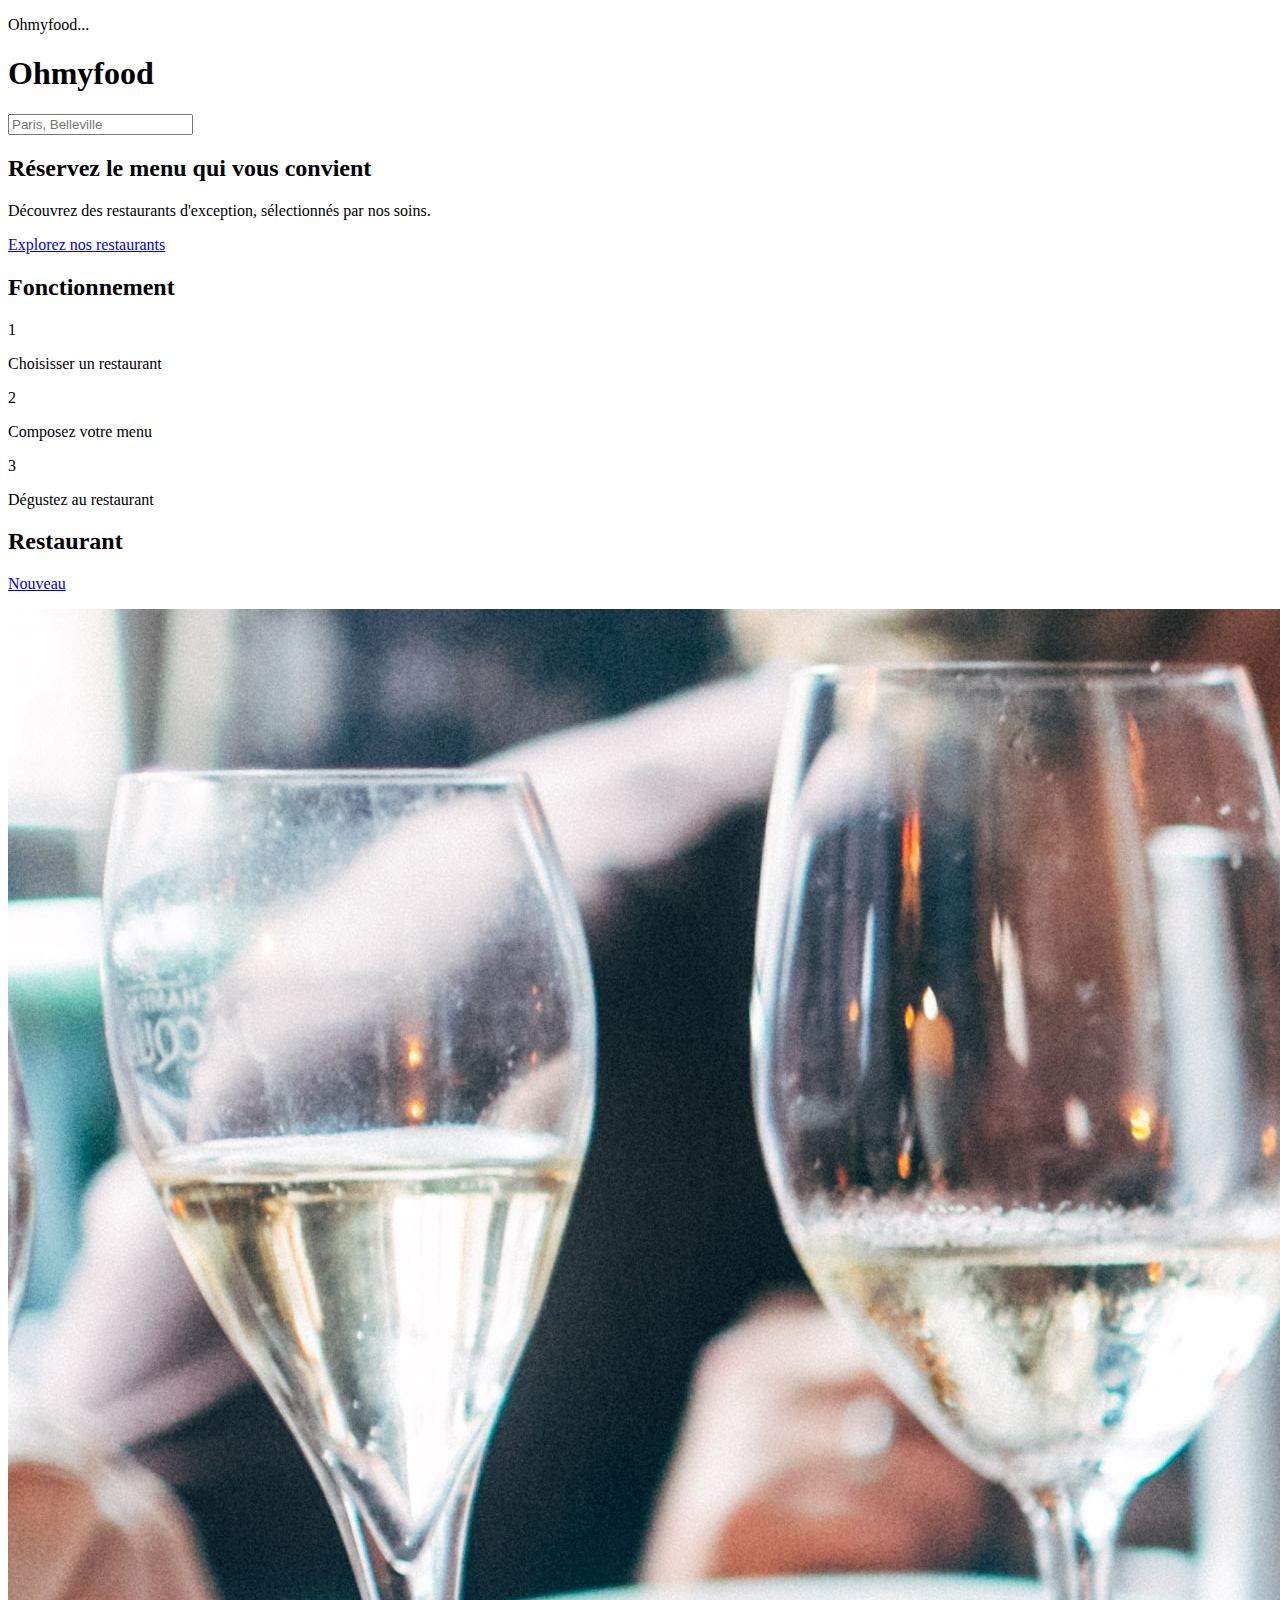
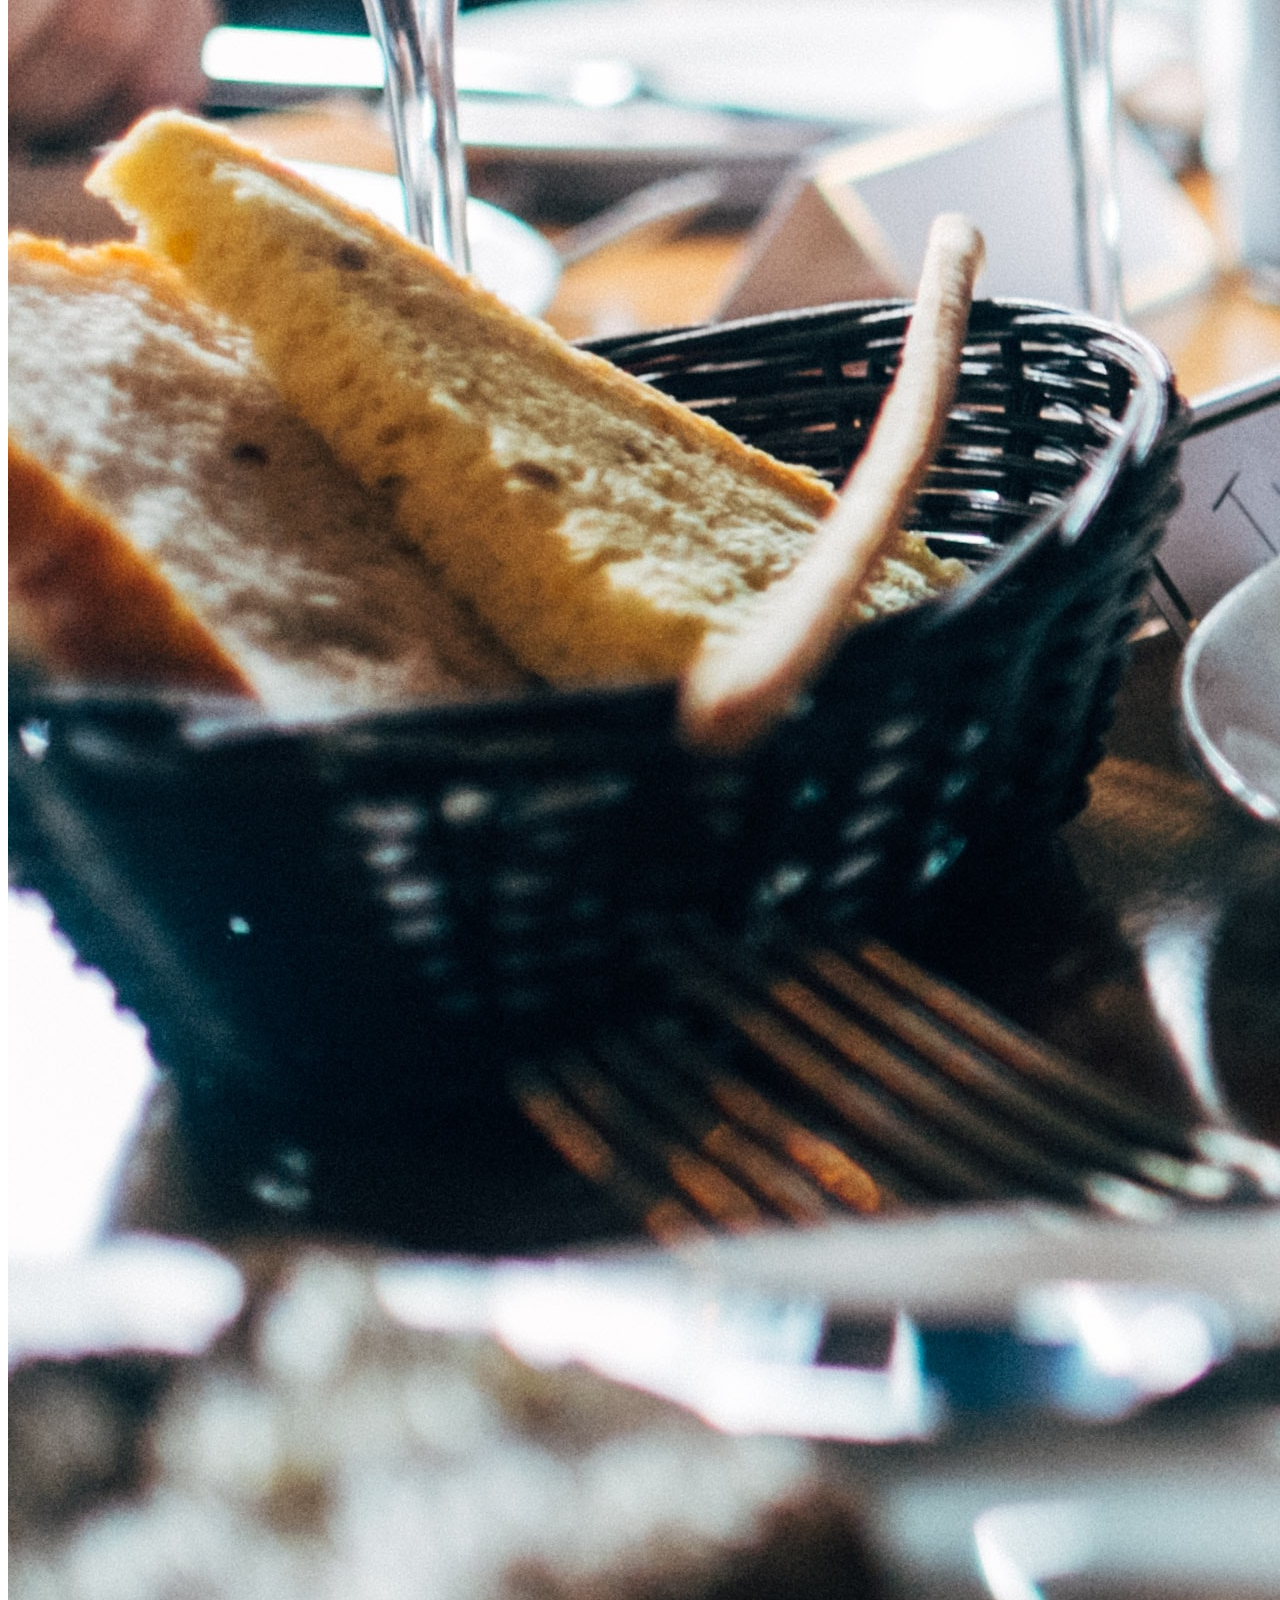
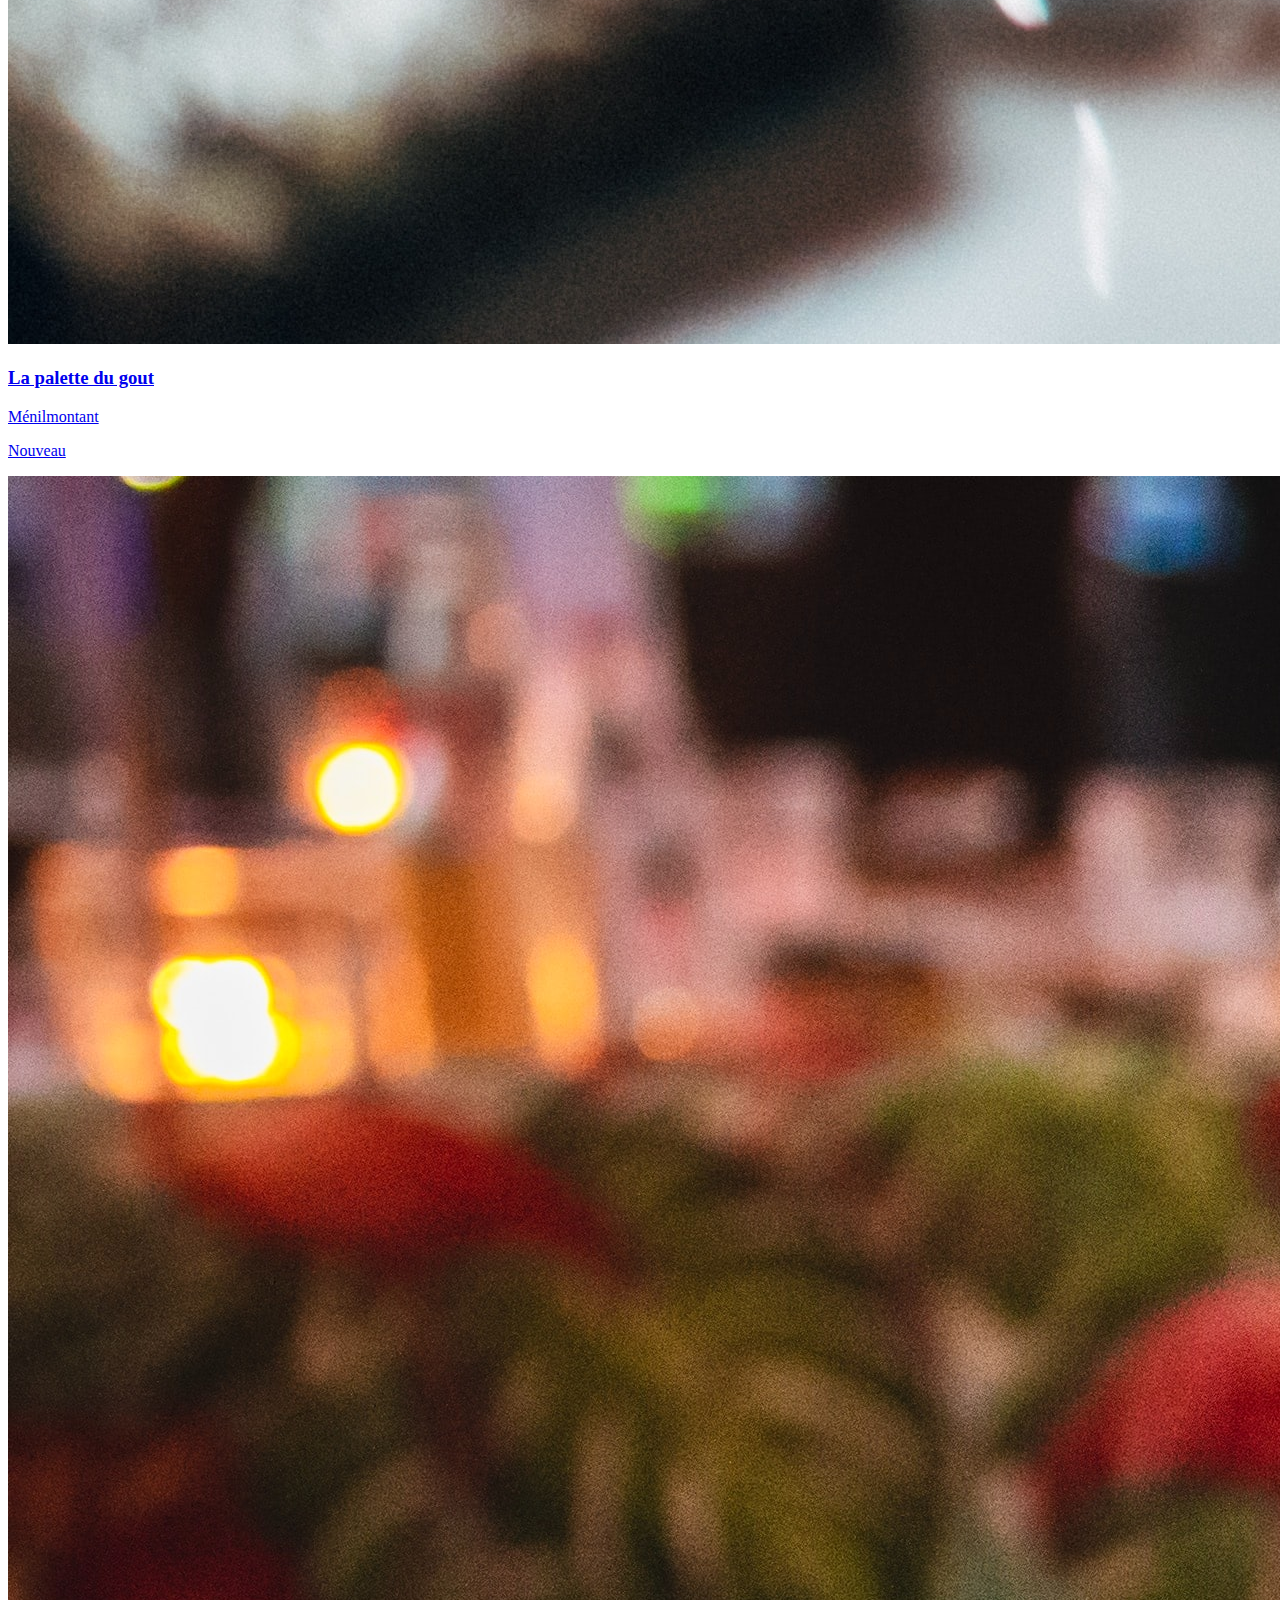
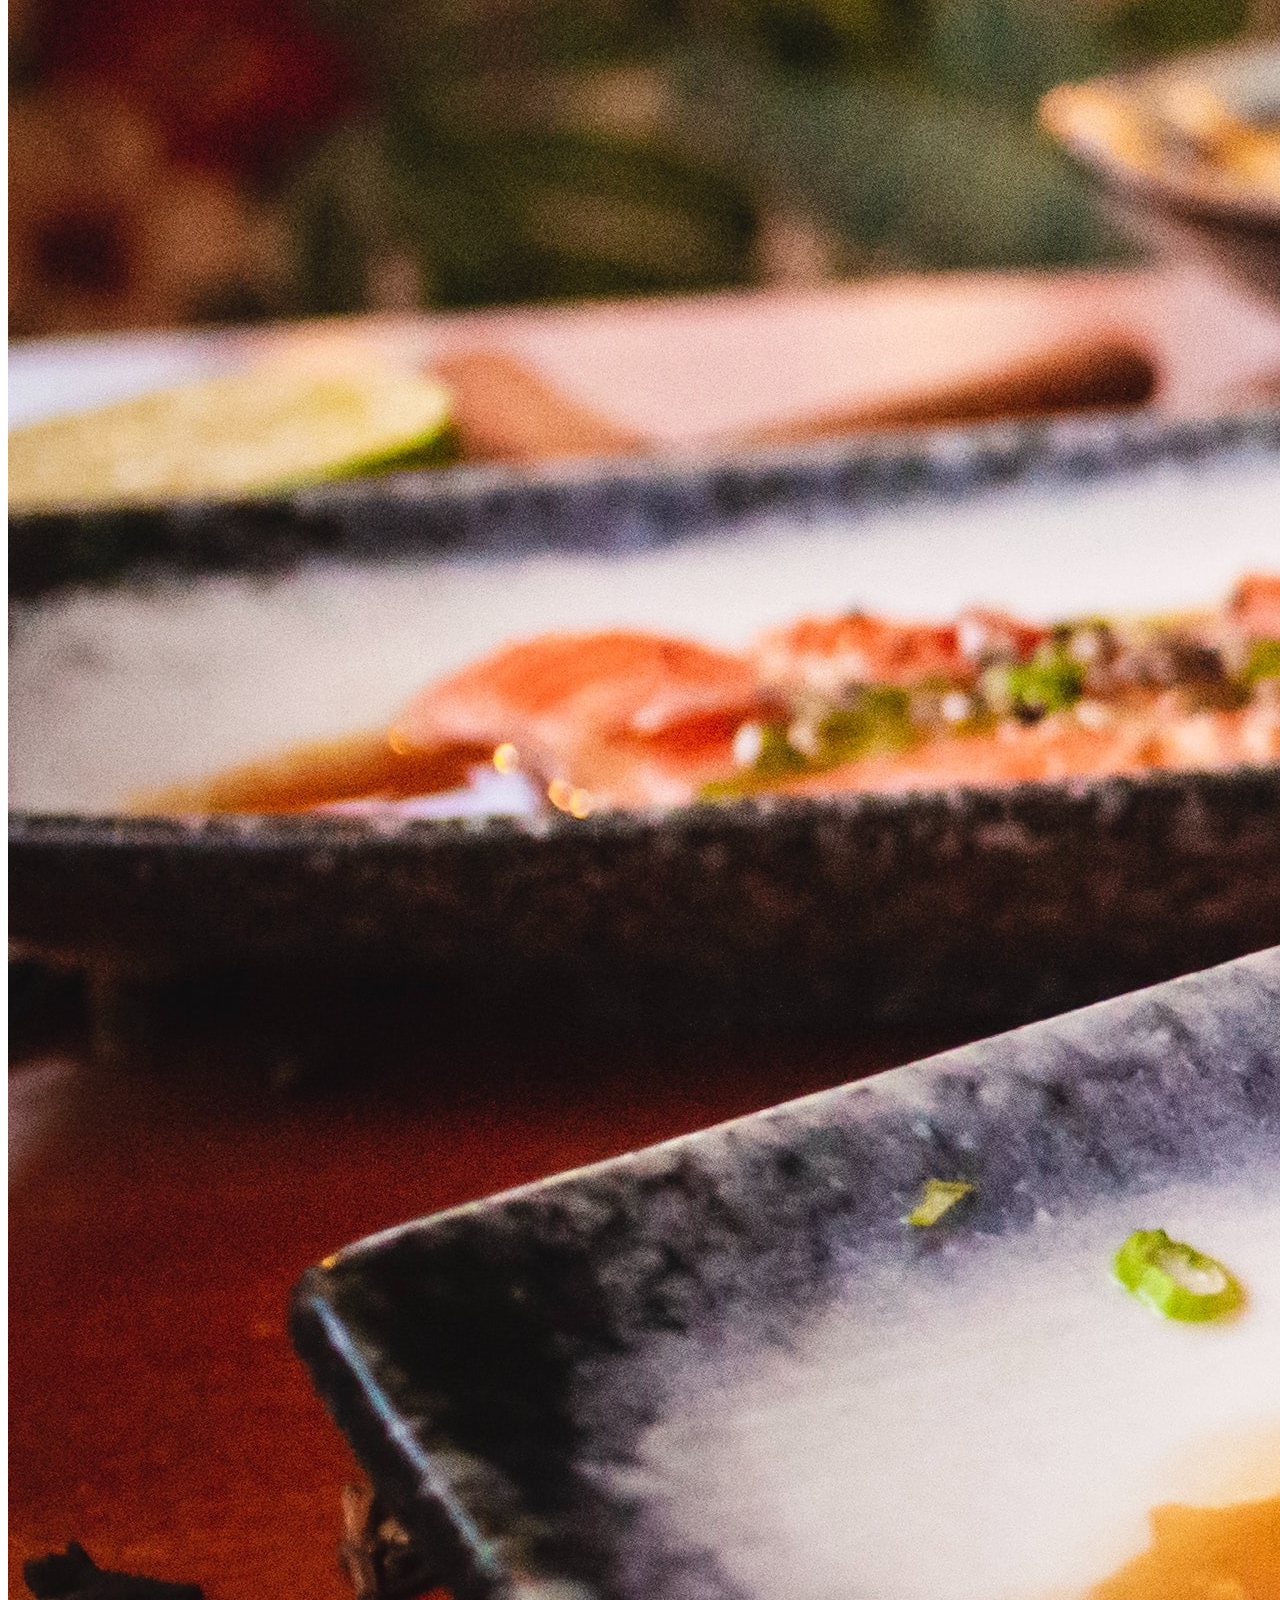
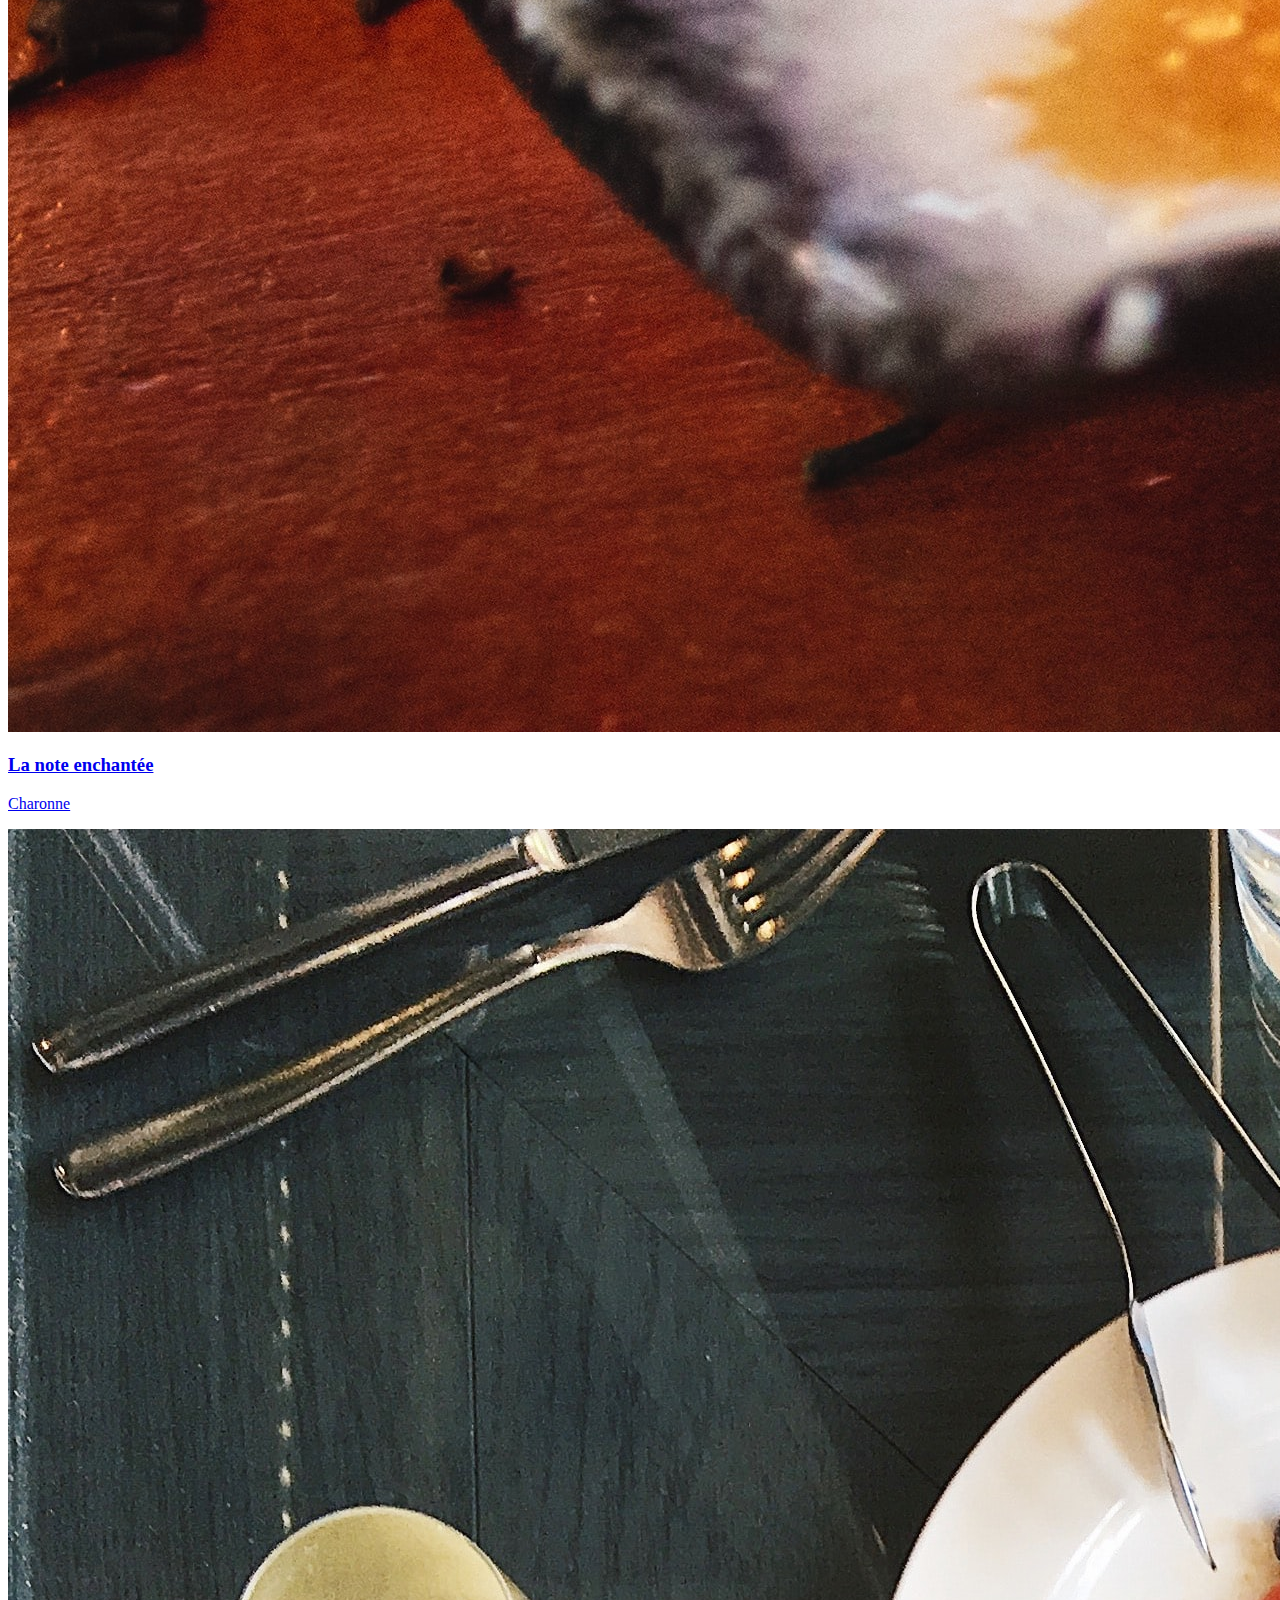
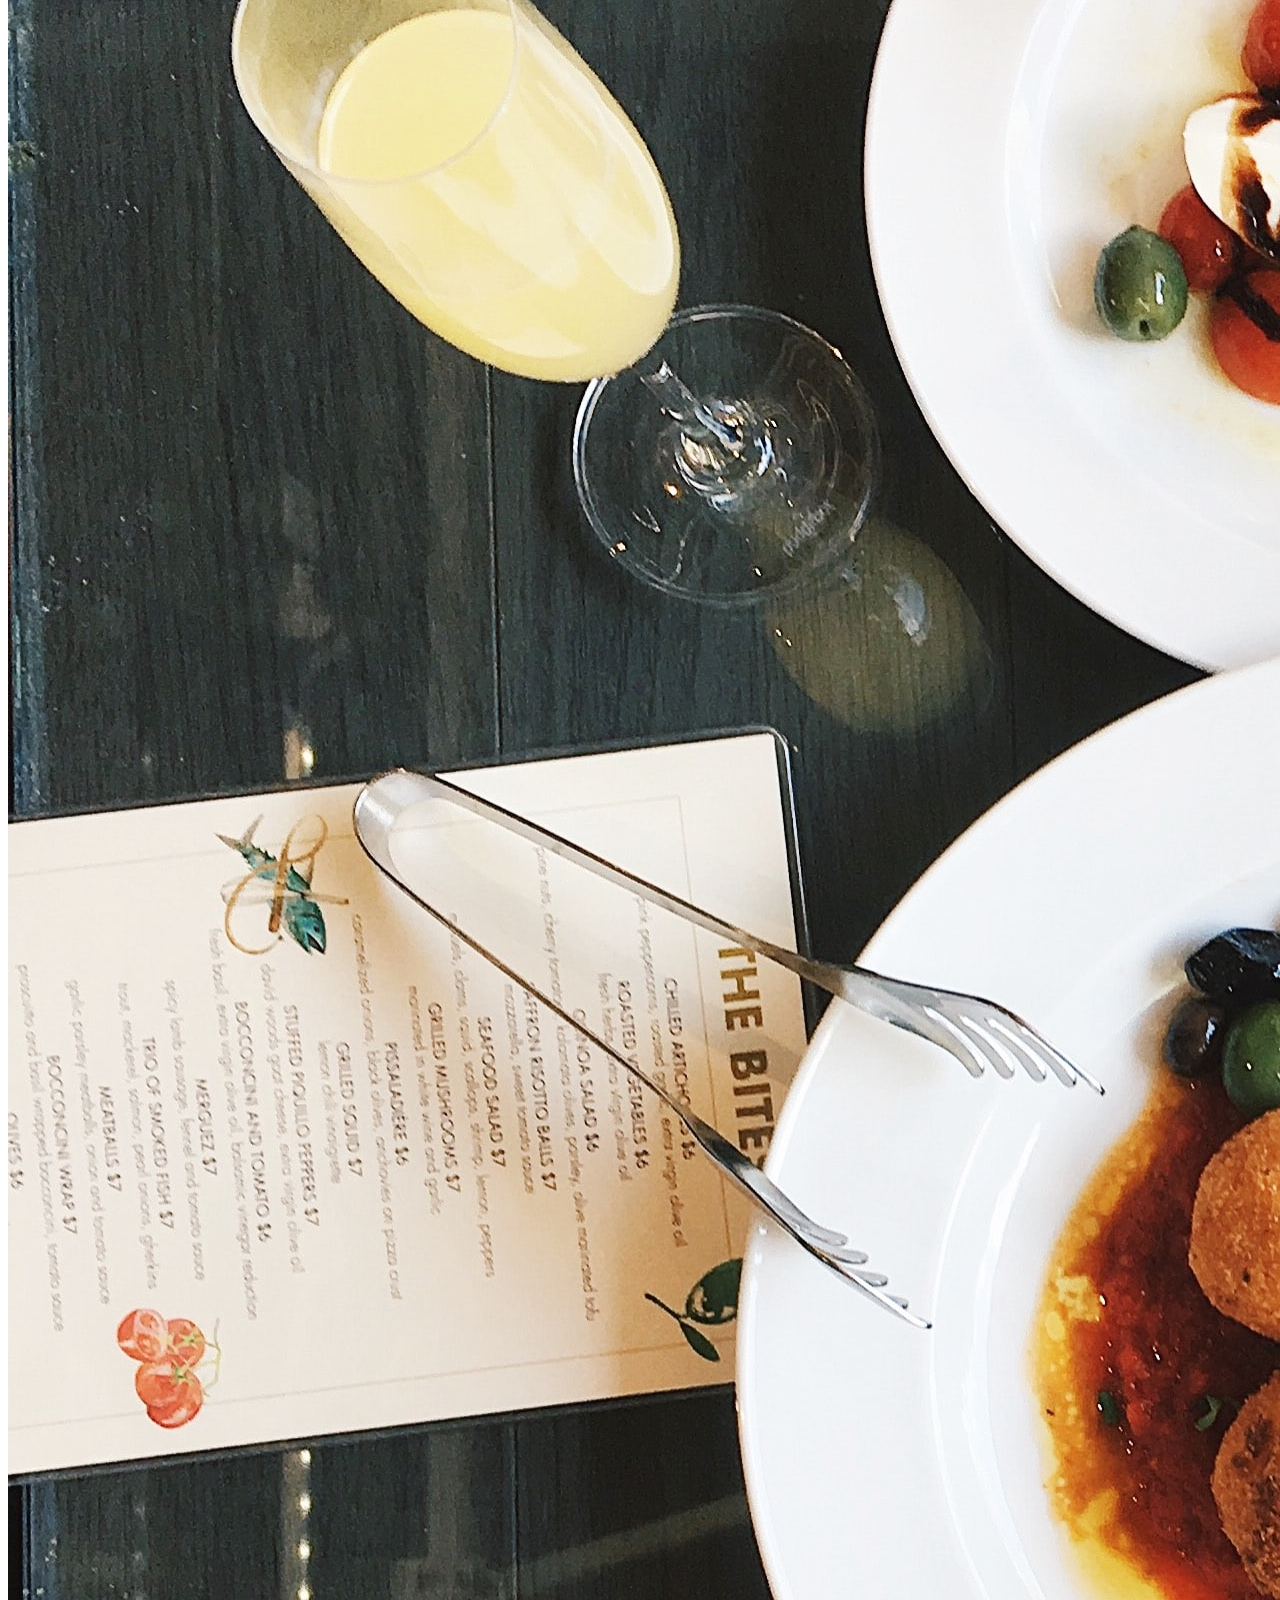
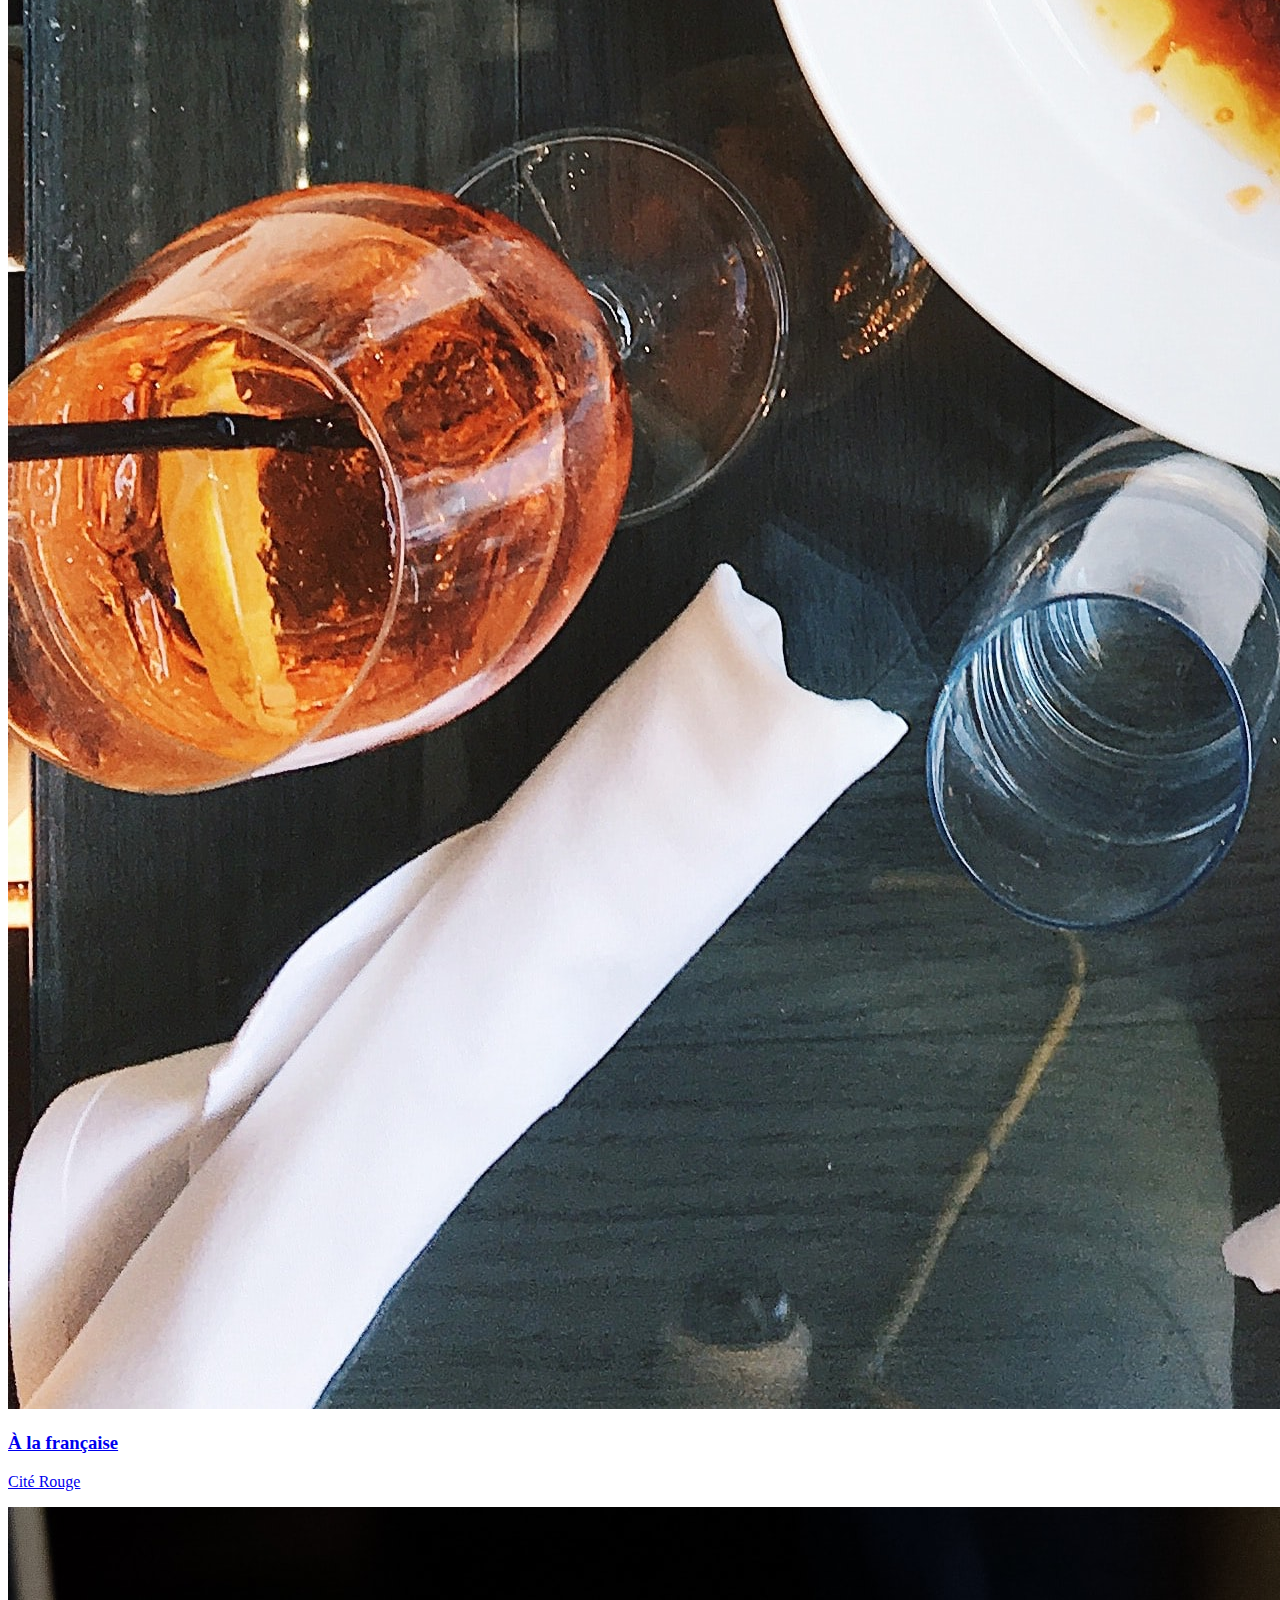
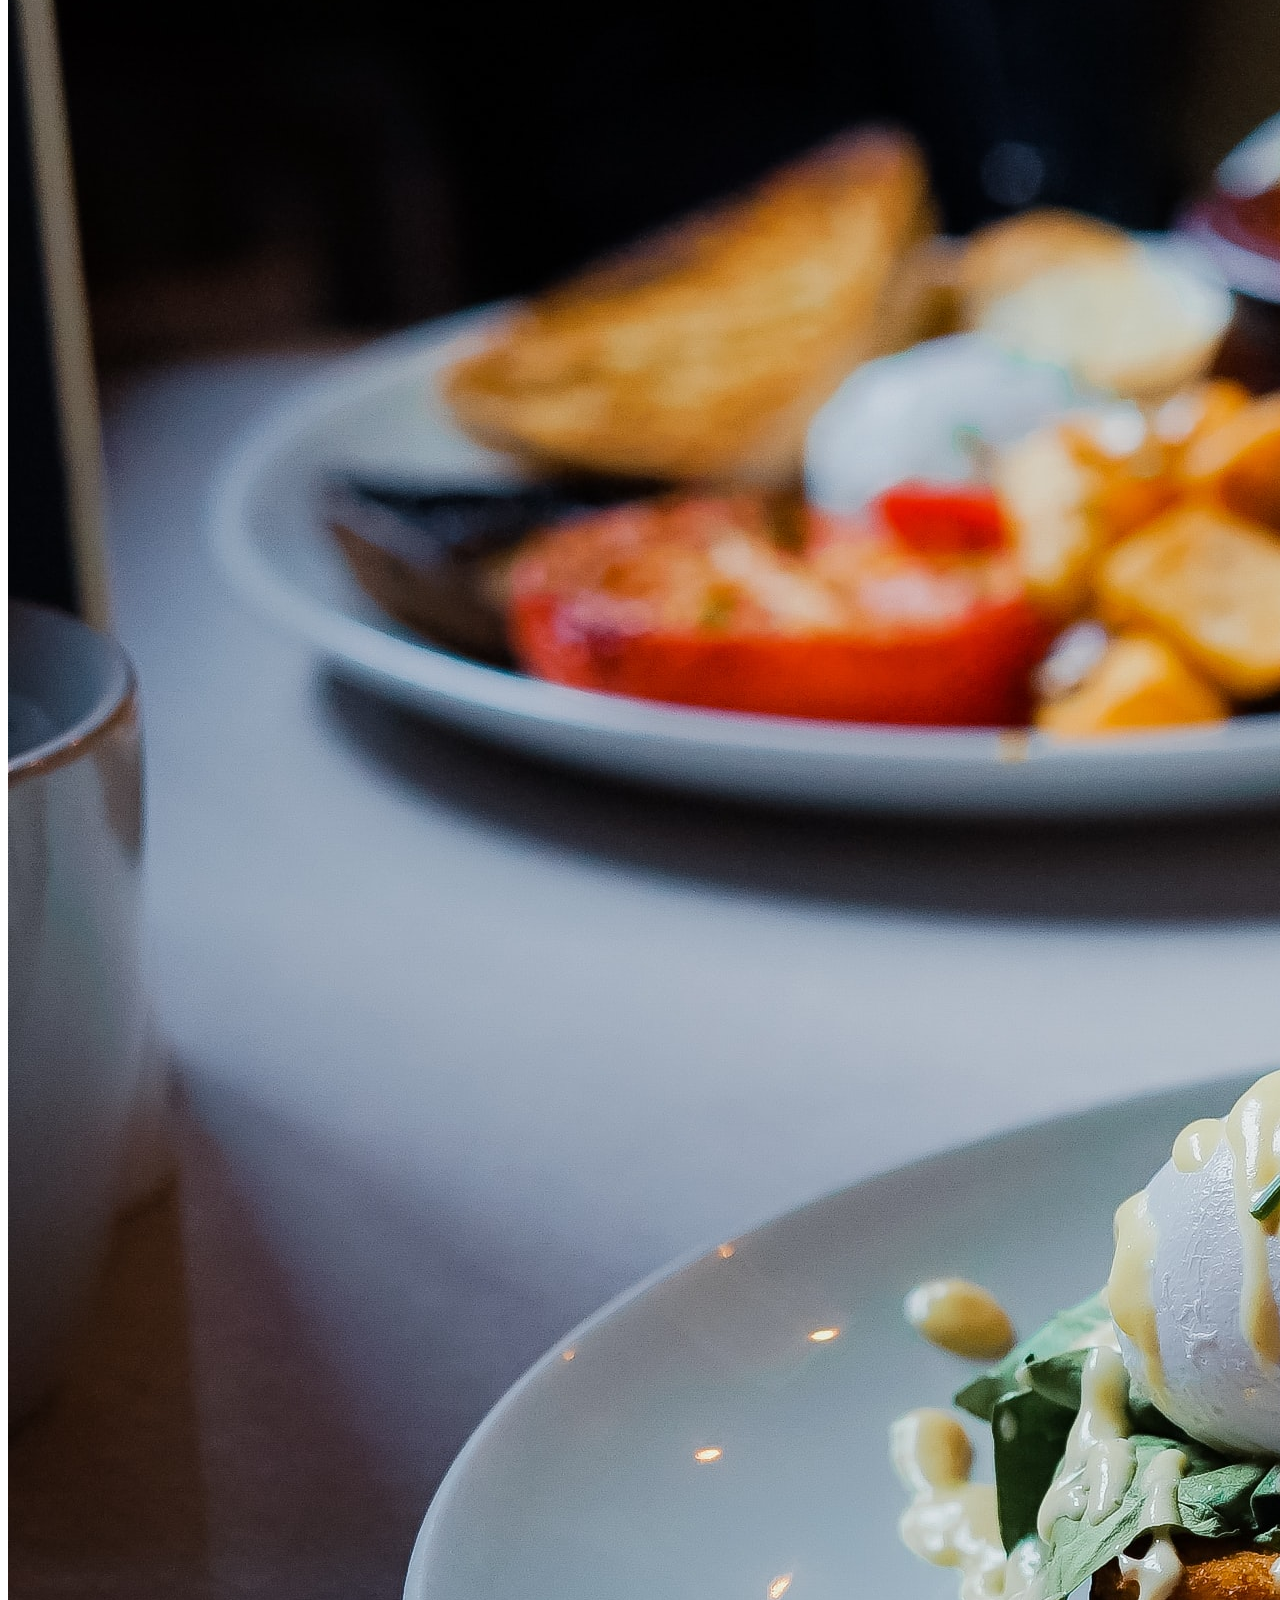
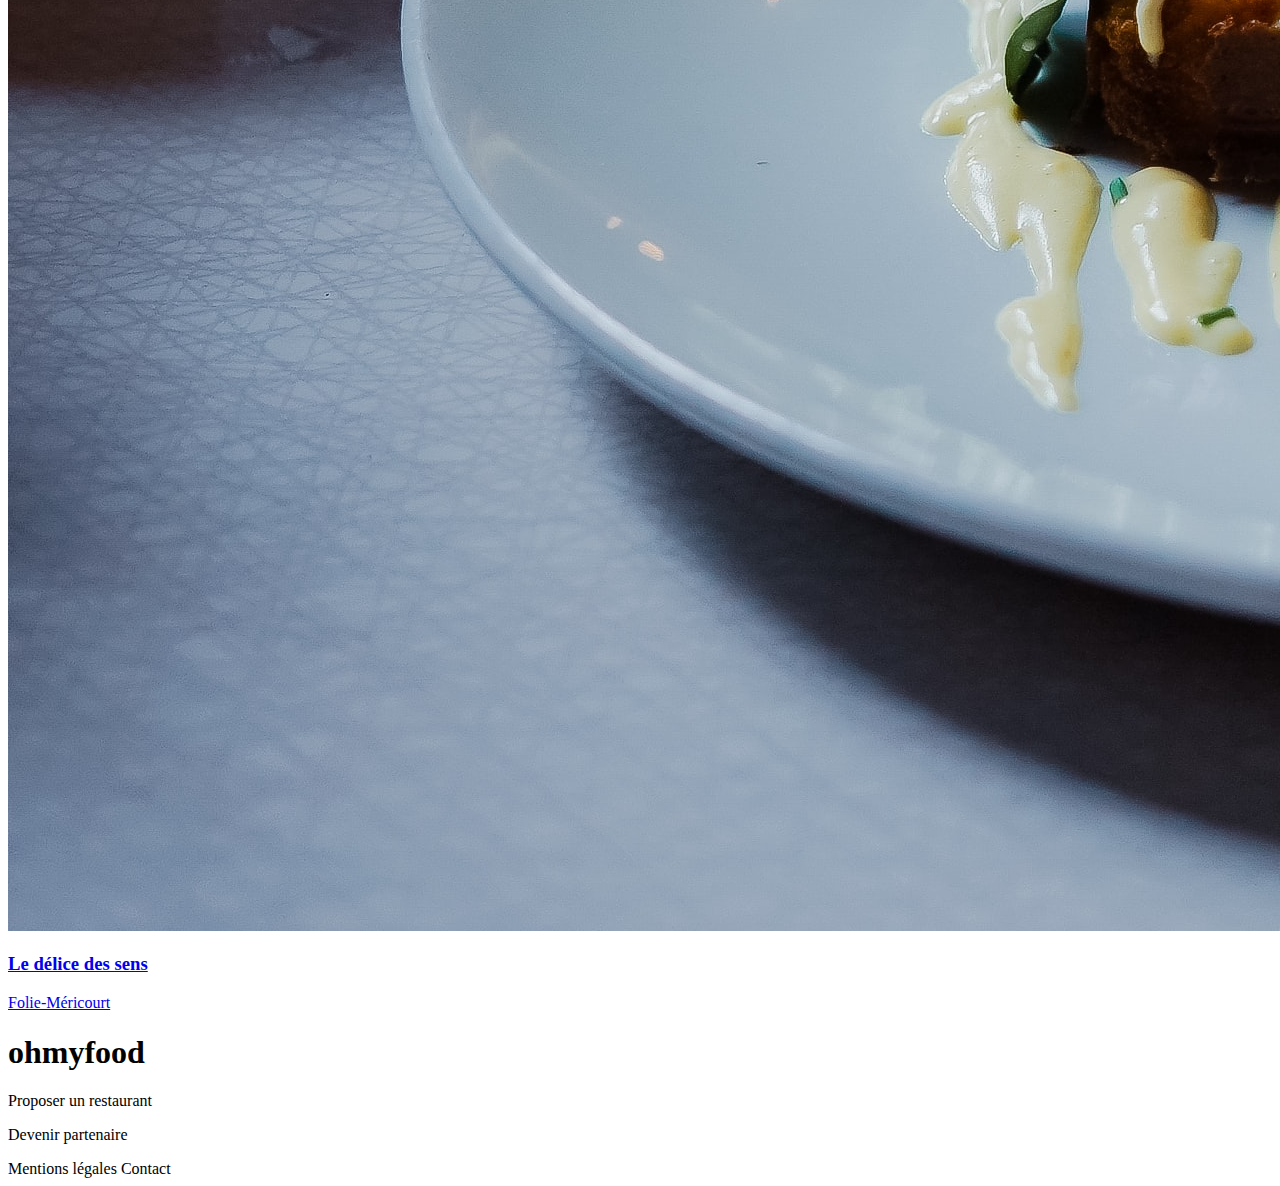
==== index.html @ 69573898 "Add files via upload" ====
<!DOCTYPE html>
<html lang="fr">
<head>
  <meta charset="UTF-8">
  <meta name="viewport" content="width=device-width, initial-scale=1.0">
  <meta name="description" content="Description de votre site web">
  <title>Ohmyfood</title>

  <link href="https://fonts.googleapis.com/css2?family=Roboto:ital,wght@0,100;0,300;0,400;0,500;0,700;0,900;1,100;1,300;1,400;1,500;1,700;1,900&family=Shrikhand&display=swap" rel="stylesheet">
  <link rel="stylesheet" href="https://cdnjs.cloudflare.com/ajax/libs/font-awesome/6.2.1/css/all.min.css" integrity="sha512-MV7K8+y+gLIBoVD59lQIYicR65iaqukzvf/nwasF0nqhPay5w/9lJmVM2hMDcnK1OnMGCdVK+iQrJ7lzPJQd1w==" crossorigin="anonymous" referrerpolicy="no-referrer">
  <link rel="stylesheet" href="style.css">
  
</head>
<body class="">
  <div class="container">
    <div class="ring"></div>
    <div class="ring"></div>
    <div class="ring"></div>
    <p>Ohmyfood...</p>
  </div>
  
  <header class="logo">
    <h1>Ohmyfood</h1>
    <form class="location">
      <i class="fa-solid fa-location-dot"></i>
      <input class="place" type="text" placeholder="Paris, Belleville" >
    </form>
  </header>

  
  

  <main>
    <section class="explorer">
      <h2>Réservez le menu qui vous convient</h2>
      <p>Découvrez des restaurants d'exception, sélectionnés par nos soins.</p>
      <a class="button" href="index.html">Explorez nos restaurants</a>
    </section>

    <section class="fonctionnement">
      <h2>Fonctionnement</h2>
      <div class="cards">
        
        <div class="card">
          <div class="round-icone">
            <p>1</p>
          </div>
          <div class="card-text">
            <i class="fa-solid fa-mobile-screen-button"></i>
            <p>Choisisser un restaurant</p>
          </div>


        </div>

        <div class="card">
          <div class="round-icone">
            <p>2</p>
          </div>
          <div class="card-text">
            <i class="fa-solid fa-list-ul"></i>
            <p>Composez votre menu</p>
          </div>
        </div>

        <div class="card">
          <div class="round-icone">
            <p>3</p>
          </div>
          <div class="card-text">
            <i class="fa-solid fa-store faviolet"></i>
            <p>Dégustez au restaurant</p>
          </div>
        </div>
        
      </div>
    </section>

    <section class="restaurants" id="restaurants">
      <h2>Restaurant</h2>
      <section class="cards">

        <article class="card">

          <a  href="menu1.html">
            <div class="image" >
              <div class="new">
                <p>Nouveau</p>
              </div>
              <img src="images/photo1.jpg" alt="Photo d'une assiette">
            </div>
            <div class="card-content">
              <div class="card-txt">
                <h3 class="card-title"> La palette du gout</h3>
                <p class="card-subtitle">Ménilmontant</p>
              </div>
              <div class="menu-hearts">
                <i class="fa-regular fa-heart empty-hearts"></i>
                <i class="fa-solid fa-heart full-hearts"></i>
              </div>
            </div>
          
          </a>
        </article>

        <article class="card">

          <a href="menu2.html">
            <div class="image">
              <div class="new">
                <p>Nouveau</p>
              </div>
              <img src="images/photo2.jpg" alt="Photo d'une assiette sur une table" >
            </div>
            <div class="card-content">
              <div class="card-txt">
                <h3 class="card-title">La note enchantée</h3>
                <p class="card-subtitle">Charonne</p>
              </div>
              <div class="menu-hearts">
                <i class="fa-regular fa-heart empty-hearts"></i>
                <i class="fa-solid fa-heart full-hearts"></i>
              </div>
            </div>
          
          </a>
        </article>

        <article class="card">

          <a href="menu3.html">
            <div class="image">
              <img src="images/photo3.jpg" alt="Photo d'une assiette sur une table">
            </div>
            <div class="card-content">
              <div class="card-txt">
                  <h3 class="card-title">À la française</h3>
                  <p class="card-subtitle">Cité Rouge</p>
                </div>
                <div class="menu-hearts">
                  <i class="fa-regular fa-heart empty-hearts"></i>
                  <i class="fa-solid fa-heart full-hearts"></i>
                </div>
              </div>
            </div>
          
          </a>
        </article>
      
        <article class="card">

          <a href="menu4.html">
            <div class="image">
              <img src="images/photo4.jpg" alt="Photo d'une assiette sur une table">
            </div>
            <div class="card-content">
              <div class="card-txt">
                <h3 class="card-title">Le délice des sens</h3>
                <p class="card-subtitle">Folie-Méricourt</p>
              </div>
              <div class="menu-hearts">
                <i class="fa-regular fa-heart empty-hearts"></i>
                <i class="fa-solid fa-heart full-hearts"></i>
              </div>
            </div>
    
          </a>
        </article>
      </section>
    </section>

  </main>

  <footer class="footer">
    <h1>ohmyfood</h1>
    <div class="footer-link">
      <a class="footer-row">
        <i class="fa-solid fa-utensils"></i>
        <p>Proposer un restaurant</p>
      </a>
      <a class="footer-row">
        <i class="fa-solid fa-handshake-angle"></i>
        <p>Devenir partenaire</p>
      </a>
      <a>Mentions légales</a>
      <a>Contact</a>
    </div>   
  </footer>

</body>
</html>
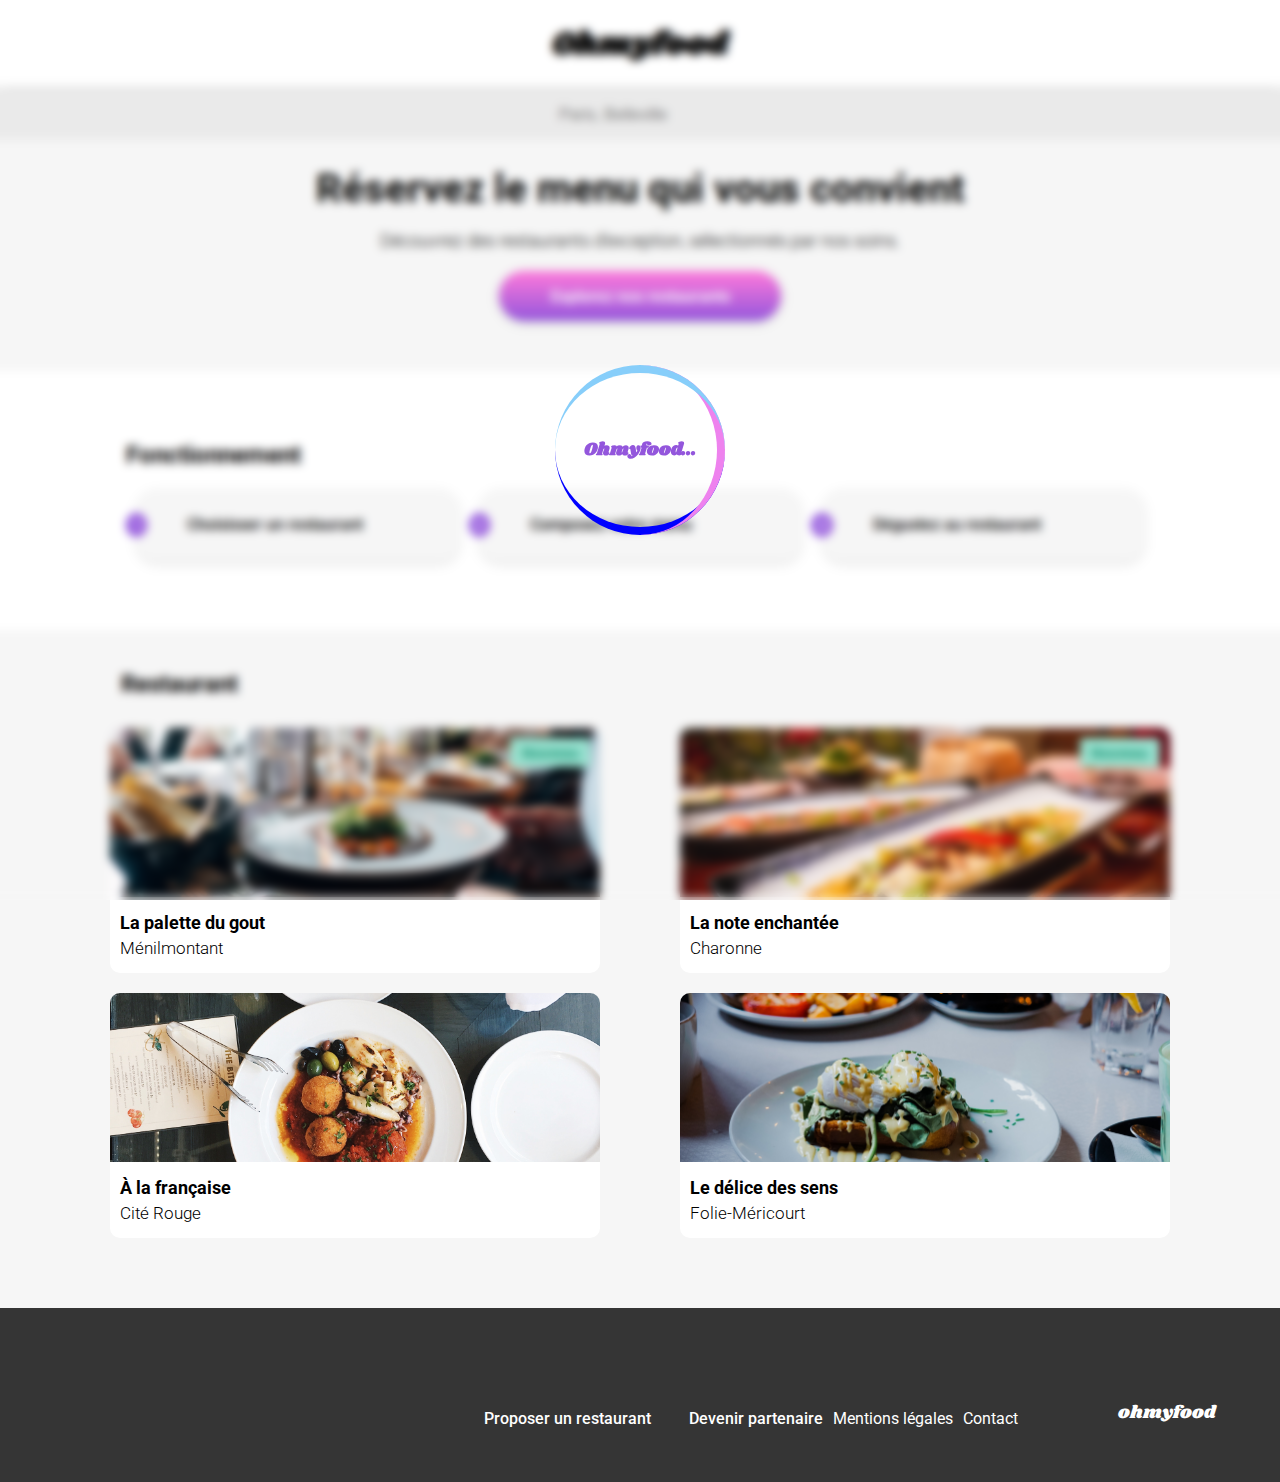
==== commit cbccf7cd: "pink color" ====
--- a/index.html
+++ b/index.html
@@ -78,7 +78,7 @@
 
     <section class="restaurants" id="restaurants">
       <h2>Restaurant</h2>
-      <section class="cards">
+      <div class="cards">
 
         <article class="card">
 
@@ -134,16 +134,14 @@
             </div>
             <div class="card-content">
               <div class="card-txt">
-                  <h3 class="card-title">À la française</h3>
-                  <p class="card-subtitle">Cité Rouge</p>
-                </div>
-                <div class="menu-hearts">
-                  <i class="fa-regular fa-heart empty-hearts"></i>
-                  <i class="fa-solid fa-heart full-hearts"></i>
-                </div>
+                <h3 class="card-title">À la française</h3>
+                <p class="card-subtitle">Cité Rouge</p>
+              </div>
+              <div class="menu-hearts">
+                <i class="fa-regular fa-heart empty-hearts"></i>
+                <i class="fa-solid fa-heart full-hearts"></i>
               </div>
             </div>
-          
           </a>
         </article>
       
@@ -166,7 +164,7 @@
     
           </a>
         </article>
-      </section>
+      </div>
     </section>
 
   </main>
--- a/style.css
+++ b/style.css
@@ -0,0 +1,507 @@
+html {
+  scroll-behavior: smooth;
+}
+
+h1 {
+  font-family: "shrikhand", sans-serif;
+  color: black;
+}
+
+h2,
+h3,
+p,
+a {
+  font-family: "Roboto", sans-serif;
+  box-sizing: border-box;
+}
+
+body {
+  display: flex;
+  flex-direction: column;
+  max-width: 1920px;
+  margin: auto;
+}
+
+.main {
+  margin-top: 0;
+}
+
+a {
+  text-decoration: none;
+  cursor: pointer;
+}
+
+* {
+  box-sizing: border-box;
+}
+
+/*****variables*****/
+/*****loader*****/
+@keyframes rotate1 {
+  0% {
+    transform: rotateX(35deg) rotateY(-45deg) rotateZ(0deg);
+  }
+  100% {
+    transform: rotateX(35deg) rotateY(-45deg) rotateZ(360deg);
+  }
+}
+@keyframes rotate2 {
+  0% {
+    transform: rotateX(50deg) rotateY(10deg) rotateZ(0deg);
+  }
+  100% {
+    transform: rotateX(50deg) rotateY(10deg) rotateZ(360deg);
+  }
+}
+@keyframes rotate3 {
+  0% {
+    transform: rotateX(35deg) rotateY(55deg) rotateZ(0deg);
+  }
+  100% {
+    transform: rotateX(35deg) rotateY(55deg) rotateZ(360deg);
+  }
+}
+@keyframes loadscreen {
+  0% {
+    opacity: 1;
+  }
+  20% {
+    opacity: 0.5;
+  }
+  50% {
+    opacity: 0.4;
+  }
+  75% {
+    opacity: 0.25;
+  }
+  100% {
+    opacity: 0;
+  }
+  100% {
+    visibility: hidden;
+  }
+}
+.container {
+  position: fixed;
+  background: none;
+  display: flex;
+  justify-content: center;
+  align-items: center;
+  top: 0;
+  height: 100%;
+  width: 100%;
+  z-index: 100;
+  animation: loadscreen 1s 4s forwards;
+  backdrop-filter: blur(5px);
+}
+.container .ring {
+  position: absolute;
+  border-radius: 50%;
+  width: 170px;
+  height: 170px;
+  border: 0px solid black;
+}
+.container .ring.ring:nth-child(1) {
+  border-bottom-width: 8px;
+  border-color: blue;
+  animation: rotate1 1.5s linear infinite;
+}
+.container .ring.ring:nth-child(2) {
+  border-right-width: 8px;
+  border-color: violet;
+  animation: rotate2 1.5s linear infinite;
+}
+.container .ring.ring:nth-child(3) {
+  border-top-width: 8px;
+  border-color: lightskyblue;
+  animation: rotate3 1.5s linear infinite;
+}
+.container p {
+  position: absolute;
+  font-weight: 700;
+  font-size: 18px;
+  color: #9356dc;
+  font-family: "shrikhand", sans-serif;
+}
+
+/*****Header*****/
+header {
+  display: flex;
+  flex-direction: column;
+  justify-content: center;
+  align-items: center;
+  max-width: 1920px;
+}
+header .location {
+  display: flex;
+  justify-content: center;
+  align-items: center;
+  height: 50px;
+  width: 100%;
+  background-color: #eaeaea;
+  box-shadow: 0px 2px 8px 0px rgba(0, 0, 0, 0.5);
+  gap: 15px;
+  padding-left: 30px;
+}
+header .location .place {
+  border: 0px;
+  background-color: #eaeaea;
+  font-size: 16px;
+}
+
+/****Explore*****/
+.explorer {
+  width: 100%;
+  display: flex;
+  flex-direction: column;
+  justify-content: center;
+  align-items: center;
+  text-align: center;
+  background-color: #f6f6f6;
+}
+.explorer h2 {
+  margin-top: 0;
+  margin-bottom: 0;
+  padding-top: 5%;
+  font-weight: 700;
+  font-size: 24px;
+  width: 60%;
+}
+.explorer p {
+  font-weight: 300;
+  font-size: 18px;
+  margin-bottom: 20px;
+  width: 85%;
+}
+.explorer .button {
+  margin: auto;
+  width: 60%;
+  height: 50px;
+  font-weight: 500;
+  background: linear-gradient(to bottom, #FF79DA, #9356DC);
+  font-size: 16px;
+  border-radius: 30px;
+  border: solid 0px;
+  box-shadow: 0px 2px 10px 0px rgba(0, 0, 0, 0.15);
+  margin-bottom: 50px;
+  transition: all 400ms;
+  color: white;
+  display: flex;
+  justify-content: center;
+  align-items: center;
+}
+.explorer .button:hover {
+  opacity: 0.85;
+  box-shadow: 0px 2px 20px 0px rgba(0, 0, 0, 0.15);
+}
+
+/******fonctionnement******/
+.fonctionnement {
+  padding-bottom: 50px;
+  display: flex;
+  flex-direction: column;
+  text-align: left;
+  gap: 20px;
+  padding: 20px;
+  width: 98%;
+}
+.fonctionnement h2 {
+  margin-top: 40px;
+  margin-bottom: 0px;
+  margin-left: 10px;
+}
+.fonctionnement .cards {
+  display: flex;
+  flex-direction: column;
+  gap: 20px;
+  width: 100%;
+}
+.fonctionnement .cards p {
+  font-weight: 500;
+  font-size: 16px;
+}
+.fonctionnement .cards .card {
+  display: flex;
+  flex-direction: row;
+  align-items: center;
+  align-self: center;
+  width: 100%;
+  z-index: 0;
+}
+.fonctionnement .cards .card-text {
+  box-sizing: content-box;
+  display: flex;
+  flex-direction: row;
+  align-items: center;
+  gap: 20px;
+  box-shadow: 0px 4px 10px 0px rgba(0, 0, 0, 0.1);
+  border-radius: 20px;
+  width: 95%;
+  padding-left: 30px;
+  background-color: #f6f6f6;
+  padding-top: 10px;
+  padding-bottom: 10px;
+}
+.fonctionnement .cards .round-icone {
+  position: relative;
+  left: 10px;
+  display: flex;
+  align-items: center;
+  justify-content: center;
+  width: 24px;
+  height: 24px;
+  background-color: #9356dc;
+  color: white;
+  border-radius: 50%;
+  border: solid 0px #D9D9D9;
+  text-align: center;
+  line-height: 40px;
+}
+.fonctionnement .cards .round-icone p {
+  font-size: 14.18px;
+}
+.fonctionnement .fa-list-ul,
+.fonctionnement .fa-mobile-screen-button,
+.fonctionnement .fa-store {
+  color: grey;
+}
+.fonctionnement .fa-list-ul:hover,
+.fonctionnement .fa-mobile-screen-button:hover,
+.fonctionnement .fa-store:hover {
+  color: #9356dc;
+}
+
+/****restaurants*****/
+.restaurants {
+  display: flex;
+  flex-direction: column;
+  text-align: left;
+  gap: 20px;
+  background-color: #f6f6f6;
+  padding-bottom: 70px;
+}
+.restaurants h2 {
+  margin-top: 50px;
+  padding-bottom: 20px;
+  margin-left: 5%;
+}
+.restaurants .cards {
+  width: 100%;
+  margin-top: -40px;
+  justify-content: center;
+  align-items: center;
+  display: flex;
+  flex-direction: column;
+  gap: 20px;
+}
+.restaurants .cards .card {
+  position: relative;
+  display: flex;
+  justify-content: center;
+  width: 90%;
+  align-items: center;
+  flex-direction: column;
+}
+.restaurants .cards .card a {
+  width: 100%;
+}
+.restaurants .cards .card a .image {
+  position: relative;
+  width: 100%;
+  height: 100%;
+  max-height: 180px;
+  overflow: hidden;
+}
+.restaurants .cards .card a .image .new {
+  display: flex;
+  position: absolute;
+  top: 10px;
+  right: 10px;
+  justify-content: center;
+  align-items: center;
+  background-color: #99e2d0;
+  width: 18%;
+  max-width: 80px;
+  height: 29px;
+  border: none;
+  border-radius: 3px;
+  box-shadow: 0px 2px 10px 0px rgba(0, 0, 0, 0.15);
+}
+.restaurants .cards .card a .image .new p {
+  color: #008766;
+  font-size: 14px;
+  font-weight: 500;
+}
+.restaurants .cards .card a .image img {
+  object-fit: cover;
+  width: 100%;
+  height: 170px;
+  border-top-right-radius: 10px;
+  border-top-left-radius: 10px;
+  object-position: center;
+  margin-bottom: -5px;
+}
+.restaurants .cards .card-content {
+  width: 100%;
+  display: flex;
+  align-items: center;
+  justify-content: space-between;
+  background-color: #ffffff;
+  border-bottom-right-radius: 10px;
+  border-bottom-left-radius: 10px;
+  padding-left: 10px;
+  padding-right: 15px;
+}
+.restaurants .cards .card-content .card-txt {
+  display: flex;
+  flex-direction: column;
+  gap: 5px;
+  color: black;
+  padding-top: 15px;
+  padding-bottom: 15px;
+}
+.restaurants .cards .card-content .card-txt .card-title {
+  margin: 0;
+  font-size: 18px;
+}
+.restaurants .cards .card-content .card-txt .card-subtitle {
+  margin: 0;
+  font-size: 17px;
+  font-weight: 300;
+}
+.restaurants .cards .card-content .menu-hearts {
+  display: flex;
+  justify-content: flex-end;
+}
+.restaurants .cards .card-content .menu-hearts .empty-hearts > div {
+  margin-right: 50px;
+}
+.restaurants .cards .card-content .menu-hearts .fa-heart {
+  position: relative;
+  line-height: 3;
+  color: black;
+  font-size: 30px;
+}
+.restaurants .cards .card-content .menu-hearts .full-hearts {
+  position: absolute;
+  opacity: 0;
+  transition-property: all;
+  transition-duration: 2s;
+}
+.restaurants .cards .card-content .menu-hearts .full-hearts:hover {
+  opacity: 1;
+  color: transparent;
+  background-image: linear-gradient(#FF79DA, #9356DC);
+  background-clip: text;
+}
+
+/*******Footer******/
+footer {
+  width: 100%;
+  padding-bottom: 5%;
+  padding-left: 5%;
+  padding-right: 5%;
+  display: flex;
+  flex-direction: column;
+  gap: 5px;
+  background: #353535;
+}
+footer h1 {
+  color: white;
+  font-size: 18px;
+  font-weight: 400;
+  padding-top: 10px;
+}
+footer .footer-link {
+  display: flex;
+  flex-direction: column;
+  gap: 10px;
+}
+footer .footer-row {
+  display: flex;
+  flex-direction: row;
+  align-items: center;
+  gap: 15px;
+}
+footer .footer-row i {
+  width: 13px;
+}
+footer .footer-row p {
+  font-weight: 500;
+}
+footer a,
+footer p {
+  font-size: 16px;
+  font-weight: 400;
+  color: white;
+  margin: 0;
+}
+
+/*****DESKTOP*****/
+@media (min-width: 1024px) {
+  /***************Explorer***************/
+  .explorer h2 {
+    font-size: 40px;
+    padding-top: 2%;
+  }
+  .explorer .button {
+    max-width: 22%;
+  }
+  main button {
+    max-width: 220px;
+    margin-top: 0;
+    margin-bottom: 30px;
+  }
+  /******************fonctionnement*************/
+  .fonctionnement {
+    width: 85%;
+    margin: auto;
+    margin-top: 10px;
+    margin-bottom: 50px;
+    padding: 20px;
+  }
+  .fonctionnement .cards {
+    flex-direction: row;
+    gap: 0px;
+    padding-right: 20px;
+  }
+  /******************** restaurants ****************/
+  .restaurants h2 {
+    width: 85%;
+    margin: auto;
+    margin-top: 40px;
+    margin-bottom: 50px;
+    padding-left: 25px;
+  }
+  .restaurants .cards {
+    width: 85%;
+    margin: auto;
+    flex-direction: row;
+    flex-wrap: wrap;
+    gap: 80px;
+  }
+  .restaurants .cards .card {
+    width: 45%;
+    margin-top: -60px;
+  }
+  .restaurants .cards .card .image .img {
+    object-position: 50% 80%;
+  }
+  footer {
+    flex-direction: row-reverse;
+    align-items: center;
+    gap: 100px;
+    height: 114px;
+    padding-top: 110px;
+  }
+  footer h1 {
+    padding-bottom: 20px;
+  }
+  footer .footer-link {
+    flex-direction: row;
+    align-items: center;
+  }
+  footer .footer-row .space-footer {
+    margin-right: 40px;
+  }
+}/*# sourceMappingURL=style.css.map */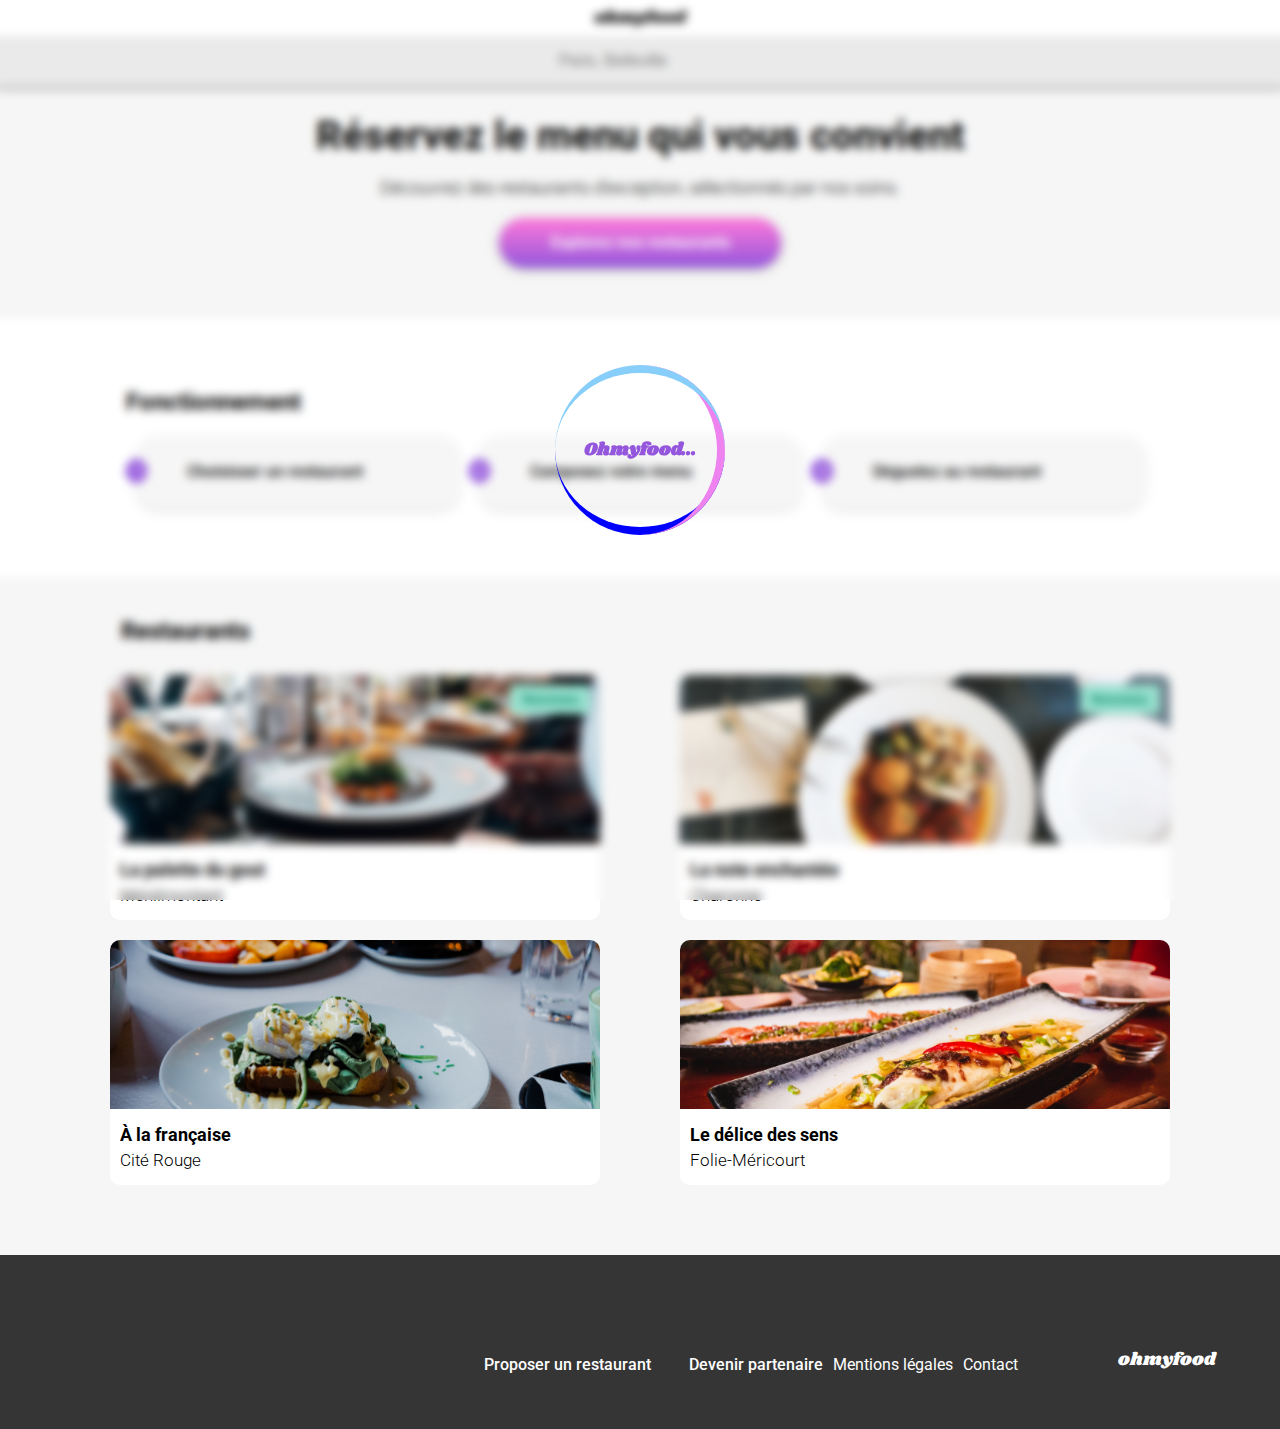
==== commit 0ec498db: "update logo, update css, update html" ====
--- a/index.html
+++ b/index.html
@@ -20,7 +20,7 @@
   </div>
   
   <header class="logo">
-    <h1>Ohmyfood</h1>
+    <img src="images/logo/ohmyfood@2x.svg" alt="logo ohmyfood">
     <form class="location">
       <i class="fa-solid fa-location-dot"></i>
       <input class="place" type="text" placeholder="Paris, Belleville" >
@@ -34,7 +34,7 @@
     <section class="explorer">
       <h2>Réservez le menu qui vous convient</h2>
       <p>Découvrez des restaurants d'exception, sélectionnés par nos soins.</p>
-      <a class="button" href="index.html">Explorez nos restaurants</a>
+      <a class="button" href="#restaurants">Explorez nos restaurants</a>
     </section>
 
     <section class="fonctionnement">
@@ -42,6 +42,7 @@
       <div class="cards">
         
         <div class="card">
+          
           <div class="round-icone">
             <p>1</p>
           </div>
@@ -77,7 +78,7 @@
     </section>
 
     <section class="restaurants" id="restaurants">
-      <h2>Restaurant</h2>
+      <h2>Restaurants</h2>
       <div class="cards">
 
         <article class="card">
@@ -170,6 +171,7 @@
   </main>
 
   <footer class="footer">
+
     <h1>ohmyfood</h1>
     <div class="footer-link">
       <a class="footer-row">
@@ -181,8 +183,9 @@
         <p>Devenir partenaire</p>
       </a>
       <a>Mentions légales</a>
-      <a>Contact</a>
+      <a href="mailto:ohmyfoodorder@contact.fr">Contact</a>
     </div>   
+
   </footer>
 
 </body>
--- a/style.css
+++ b/style.css
@@ -132,6 +132,12 @@
   align-items: center;
   max-width: 1920px;
 }
+header img {
+  width: 197px;
+  height: 36px;
+  padding-top: 10px;
+  padding-bottom: 10px;
+}
 header .location {
   display: flex;
   justify-content: center;
@@ -139,9 +145,10 @@
   height: 50px;
   width: 100%;
   background-color: #eaeaea;
-  box-shadow: 0px 2px 8px 0px rgba(0, 0, 0, 0.5);
+  box-shadow: 0px 4px 4px 0px rgba(0, 0, 0, 0.25);
   gap: 15px;
   padding-left: 30px;
+  position: relative;
 }
 header .location .place {
   border: 0px;
@@ -178,11 +185,11 @@
   width: 60%;
   height: 50px;
   font-weight: 500;
-  background: linear-gradient(to bottom, #FF79DA, #9356DC);
+  background: linear-gradient(#FF79DA, #9356DC);
   font-size: 16px;
   border-radius: 30px;
   border: solid 0px;
-  box-shadow: 0px 2px 10px 0px rgba(0, 0, 0, 0.15);
+  box-shadow: 0px 2px 10px 0px rgba(0, 0, 0, 0.25);
   margin-bottom: 50px;
   transition: all 400ms;
   color: white;
@@ -192,7 +199,7 @@
 }
 .explorer .button:hover {
   opacity: 0.85;
-  box-shadow: 0px 2px 20px 0px rgba(0, 0, 0, 0.15);
+  box-shadow: 2px 4px 10px 4px rgba(0, 0, 0, 0.25);
 }
 
 /******fonctionnement******/
@@ -227,6 +234,7 @@
   align-self: center;
   width: 100%;
   z-index: 0;
+  cursor: progress;
 }
 .fonctionnement .cards .card-text {
   box-sizing: content-box;
@@ -301,6 +309,10 @@
   width: 90%;
   align-items: center;
   flex-direction: column;
+  border-radius: 10px;
+}
+.restaurants .cards .card:hover {
+  box-shadow: 0px 2px 2px 0px rgba(0, 0, 0, 0.25);
 }
 .restaurants .cards .card a {
   width: 100%;
@@ -371,28 +383,29 @@
 }
 .restaurants .cards .card-content .menu-hearts {
   display: flex;
-  justify-content: flex-end;
-}
-.restaurants .cards .card-content .menu-hearts .empty-hearts > div {
-  margin-right: 50px;
-}
-.restaurants .cards .card-content .menu-hearts .fa-heart {
-  position: relative;
-  line-height: 3;
+  justify-content: center;
+  align-items: center;
+  padding-right: 15px;
+}
+.restaurants .cards .card-content .fa-heart {
+  position: absolute;
   color: black;
   font-size: 30px;
 }
-.restaurants .cards .card-content .menu-hearts .full-hearts {
+.restaurants .cards .card-content .empty-heart:hover {
+  display: none;
+}
+.restaurants .cards .card-content .full-hearts {
   position: absolute;
   opacity: 0;
-  transition-property: all;
-  transition-duration: 2s;
-}
-.restaurants .cards .card-content .menu-hearts .full-hearts:hover {
+  transition: all 2s;
+  color: transparent;
+  background-image: linear-gradient(#9356dc, #FF79da);
+  background-clip: text;
+  -webkit-background-clip: text;
+}
+.restaurants .cards .card-content .full-hearts:hover {
   opacity: 1;
-  color: transparent;
-  background-image: linear-gradient(#FF79DA, #9356DC);
-  background-clip: text;
 }
 
 /*******Footer******/
@@ -439,6 +452,10 @@
 
 /*****DESKTOP*****/
 @media (min-width: 1024px) {
+  header .img {
+    width: 200px;
+    height: 34.2px;
+  }
   /***************Explorer***************/
   .explorer h2 {
     font-size: 40px;
